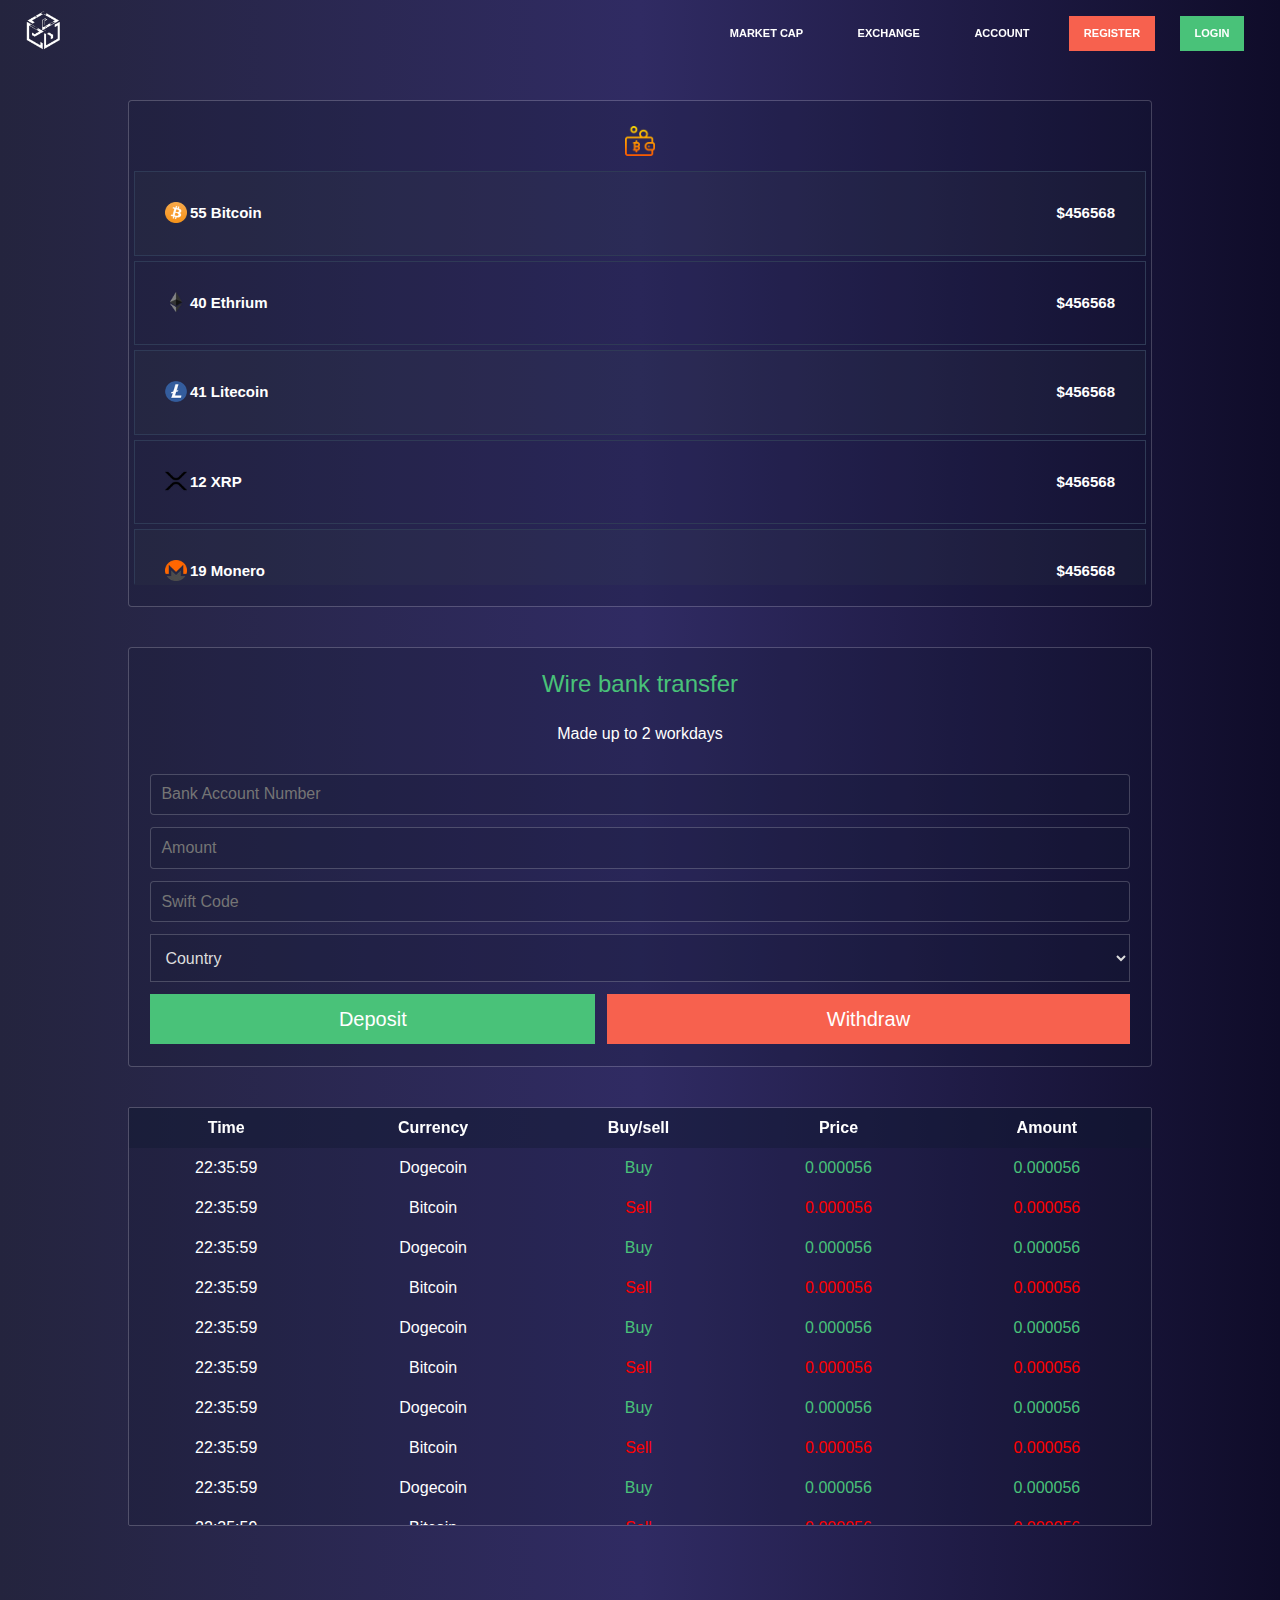
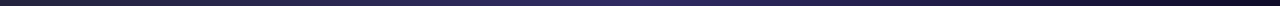
==== account.html @ e3008475 "Beta 1.4 - Optimization" ====
<!DOCTYPE html>
<html lang="en">

<head>
    <meta charset="UTF-8">
    <title>Kripto Account</title>
    <link rel="icon" href="images/logo-color.png">
    <link rel='stylesheet' href="css/main.css" type="text/css">

    <meta property="og:image" content="images/preview-account.png"/>
    <meta property="og:title" content="Kripto Account"/>
    <meta property="og:description" content="Trading Future"/>
    <meta property="og:url" content="https://fanglee2003.github.io/account"/>
</head>

<body>
<div id="loading">
    <img id="loading-image" src="images/loading.gif" alt="Loading..."/>
</div>

<nav class="nav-bar">
    <div class="nav-bar-left">
        <div class="logo">
            <a href="index.html">
                <img src="images/logo.png" alt="">
            </a>
        </div>
    </div>
    <div class="nav-bar-right">
        <ul>
            <li><a href="index.html">Market cap</a></li>
            <li><a href="exchange.html">Exchange</a></li>
            <li><a href="account.html">Account</a></li>
            <li class="nav-bar-red"><a href="register.html">register</a></li>
            <li class="nav-bar-green"><a href="login.html">login</a></li>
        </ul>
    </div>
</nav>

<!-- Main Content -->

<div class="flex-container">
    <div class="col-1-3 fadeInUp">
        <div class="form" style="padding: 5px;">
            <div class="text-center"><img src="images/wallet.png" class="wallet-icon" alt="wallet"></div>
            <!-- <form class="crypt-dash-search">
                <input type="search" placeholder="Search..." name="s" class="crypt-big-search">
                <button type="submit">
                    <i class="pe-7s-search"></i>
                </button>
            </form>
            -->
            <ul class="wallet-table scroll-table" style="border: none;">
                <li>
                    <a href="#bitcoin">
                        <img src="images/coins/btc.png" width="25" class="coin-icon"
                             alt="coin">55 Bitcoin <p class="float-right">$456568</p>
                    </a>
                </li>
                <li>
                    <a href="#ethrium">
                        <img src="images/coins/eth.png" width="25" class="coin-icon"
                             alt="coin">40 Ethrium <p class="float-right">$456568</p>
                    </a>
                </li>
                <li>
                    <a href="#litecoin">
                        <img src="images/coins/ltc.png" width="25" class="coin-icon"
                             alt="coin">41 Litecoin <p class="float-right">$456568</p>
                    </a>
                </li>
                <li>
                    <a href="#xrp">
                        <img src="images/coins/xrp.png" width="25" class="coin-icon"
                             alt="coin">12 XRP <p class="float-right">$456568</p>
                    </a>
                </li>
                <li>
                    <a href="#monero">
                        <img src="images/coins/monero.png" width="25" class="coin-icon"
                             alt="coin">19 Monero <p class="float-right">$456568</p>
                    </a>
                </li>
                <li>
                    <a href="#zilliqua">
                        <img src="images/coins/zil.png" width="25" class="coin-icon"
                             alt="coin">24 Zilliqua <p class="float-right">$456568</p>
                    </a>
                </li>
                <li>
                    <a href="#dash">
                        <img src="images/coins/dash.png" width="25" class="coin-icon"
                             alt="coin">33 Dash <p class="float-right">$456568</p>
                    </a>
                </li>
            </ul>
        </div>
    </div>
    <div class="col-1-3 text-center fadeInUp">
        <div class="form">
            <table>
                <tr>
                    <th colspan="2">
                        <h4 class="green-text">Wire bank transfer</h4>
                    </th>
                </tr>
                <tr>
                    <td colspan="2">
                        <p> Made up to 2 workdays</p>
                    </td>
                </tr>
                <tr>
                    <td colspan="2">
                        <input type="text" placeholder="Bank Account Number" name="bank-account">
                    </td>
                </tr>
                <tr>
                    <td colspan="2">
                        <input type="text" placeholder="Amount" name="amount">
                    </td>
                </tr>
                <tr>
                    <td colspan="2">
                        <input type="text" placeholder="Swift Code" name="swift">
                    </td>
                </tr>
                <tr>
                    <td colspan="2">
                        <select>
                            <option>Country</option>
                            <option>Viet Nam</option>
                            <option>United States</option>
                            <option>Japan</option>
                            <option>Singapore</option>
                            <option>United States</option>
                        </select>
                    </td>
                </tr>
                <tr>
                    <td>
                        <a href="" class="button-green">Deposit</a>
                    </td>
                    <td>
                        <a href="" class="button-red">Withdraw</a>
                    </td>
                </tr>
            </table>
        </div>
    </div>
    <div class="col-1-3 fadeInUp">
        <div class="scroll-table">
            <table class="history-table">
                <thead>
                <tr>
                    <th scope="col">Time</th>
                    <th scope="col">Currency</th>
                    <th scope="col">Buy/sell</th>
                    <th scope="col">Price</th>
                    <th scope="col">Amount</th>
                </tr>
                </thead>
                <tbody>
                <tr>
                    <td>22:35:59</td>
                    <td>Dogecoin</td>
                    <td class="green-text">Buy</td>
                    <td class="green-text">0.000056</td>
                    <td class="green-text">0.000056</td>
                </tr>
                <tr>
                    <td>22:35:59</td>
                    <td>Bitcoin</td>
                    <td class="red-text">Sell</td>
                    <td class="red-text">0.000056</td>
                    <td class="red-text">0.000056</td>
                </tr>
                <tr>
                    <td>22:35:59</td>
                    <td>Dogecoin</td>
                    <td class="green-text">Buy</td>
                    <td class="green-text">0.000056</td>
                    <td class="green-text">0.000056</td>
                </tr>
                <tr>
                    <td>22:35:59</td>
                    <td>Bitcoin</td>
                    <td class="red-text">Sell</td>
                    <td class="red-text">0.000056</td>
                    <td class="red-text">0.000056</td>
                </tr>
                <tr>
                    <td>22:35:59</td>
                    <td>Dogecoin</td>
                    <td class="green-text">Buy</td>
                    <td class="green-text">0.000056</td>
                    <td class="green-text">0.000056</td>
                </tr>
                <tr>
                    <td>22:35:59</td>
                    <td>Bitcoin</td>
                    <td class="red-text">Sell</td>
                    <td class="red-text">0.000056</td>
                    <td class="red-text">0.000056</td>
                </tr>
                <tr>
                    <td>22:35:59</td>
                    <td>Dogecoin</td>
                    <td class="green-text">Buy</td>
                    <td class="green-text">0.000056</td>
                    <td class="green-text">0.000056</td>
                </tr>
                <tr>
                    <td>22:35:59</td>
                    <td>Bitcoin</td>
                    <td class="red-text">Sell</td>
                    <td class="red-text">0.000056</td>
                    <td class="red-text">0.000056</td>
                </tr>
                <tr>
                    <td>22:35:59</td>
                    <td>Dogecoin</td>
                    <td class="green-text">Buy</td>
                    <td class="green-text">0.000056</td>
                    <td class="green-text">0.000056</td>
                </tr>
                <tr>
                    <td>22:35:59</td>
                    <td>Bitcoin</td>
                    <td class="red-text">Sell</td>
                    <td class="red-text">0.000056</td>
                    <td class="red-text">0.000056</td>
                </tr>
                <tr>
                    <td>22:35:59</td>
                    <td>Dogecoin</td>
                    <td class="green-text">Buy</td>
                    <td class="green-text">0.000056</td>
                    <td class="green-text">0.000056</td>
                </tr>
                </tbody>
            </table>
        </div>
    </div>
</div>

<script src="bootstrap/js/bootstrap.bundle.js"></script>
<script src="bootstrap/js/bootstrap.js"></script>
<script src="js/jquery.js"></script>
<script src="js/chart.min.js"></script>
<script src="js/line-chart.js"></script>
<script src="js/loading.js"></script>

</body>

</html>
---- css/main.css ----
@import url(src/style.css);
@import url(src/navbar.css);
@import url(src/3Dcarousel.css);
@import url(src/form.css);
@import url(src/table.css);
@import url(src/chart.css);
@import url(src/button.css);
@import url(src/icons.css);
@import url(../bootstrap/css/bootstrap.min.css);
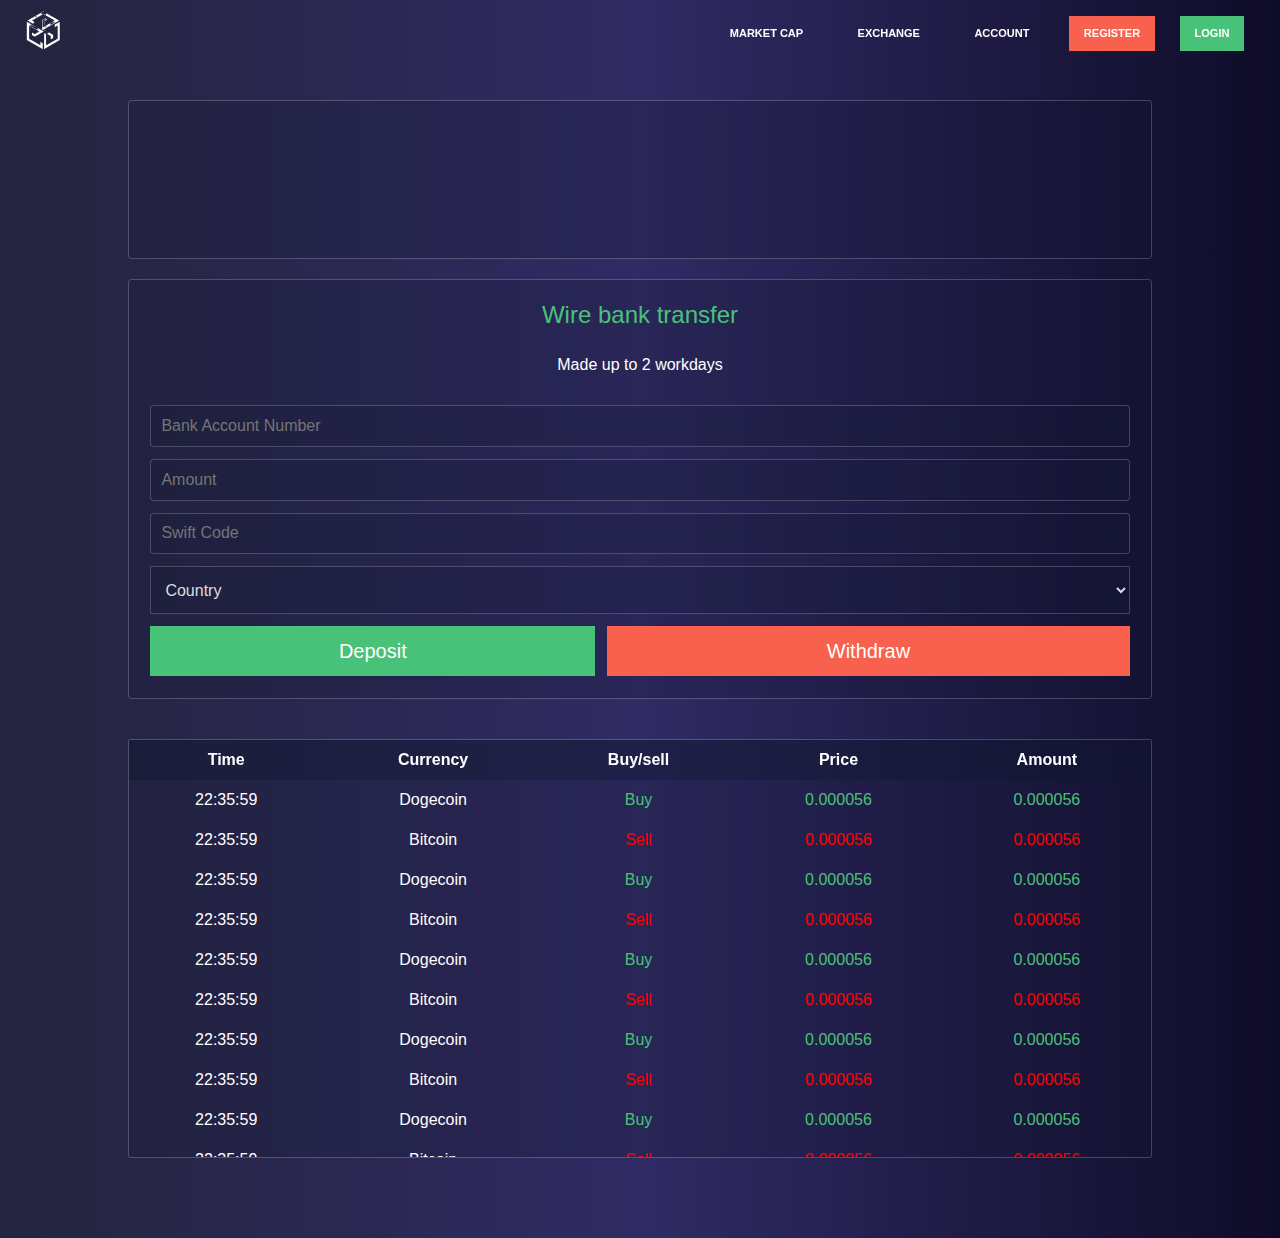
==== commit ee68d37f: "Version 1.5 - More statistics charts" ====
--- a/account.html
+++ b/account.html
@@ -41,61 +41,11 @@
 
 <div class="flex-container">
     <div class="col-1-3 fadeInUp">
-        <div class="form" style="padding: 5px;">
-            <div class="text-center"><img src="images/wallet.png" class="wallet-icon" alt="wallet"></div>
-            <!-- <form class="crypt-dash-search">
-                <input type="search" placeholder="Search..." name="s" class="crypt-big-search">
-                <button type="submit">
-                    <i class="pe-7s-search"></i>
-                </button>
-            </form>
-            -->
-            <ul class="wallet-table scroll-table" style="border: none;">
-                <li>
-                    <a href="#bitcoin">
-                        <img src="images/coins/btc.png" width="25" class="coin-icon"
-                             alt="coin">55 Bitcoin <p class="float-right">$456568</p>
-                    </a>
-                </li>
-                <li>
-                    <a href="#ethrium">
-                        <img src="images/coins/eth.png" width="25" class="coin-icon"
-                             alt="coin">40 Ethrium <p class="float-right">$456568</p>
-                    </a>
-                </li>
-                <li>
-                    <a href="#litecoin">
-                        <img src="images/coins/ltc.png" width="25" class="coin-icon"
-                             alt="coin">41 Litecoin <p class="float-right">$456568</p>
-                    </a>
-                </li>
-                <li>
-                    <a href="#xrp">
-                        <img src="images/coins/xrp.png" width="25" class="coin-icon"
-                             alt="coin">12 XRP <p class="float-right">$456568</p>
-                    </a>
-                </li>
-                <li>
-                    <a href="#monero">
-                        <img src="images/coins/monero.png" width="25" class="coin-icon"
-                             alt="coin">19 Monero <p class="float-right">$456568</p>
-                    </a>
-                </li>
-                <li>
-                    <a href="#zilliqua">
-                        <img src="images/coins/zil.png" width="25" class="coin-icon"
-                             alt="coin">24 Zilliqua <p class="float-right">$456568</p>
-                    </a>
-                </li>
-                <li>
-                    <a href="#dash">
-                        <img src="images/coins/dash.png" width="25" class="coin-icon"
-                             alt="coin">33 Dash <p class="float-right">$456568</p>
-                    </a>
-                </li>
-            </ul>
-        </div>
-    </div>
+        <div class="doughnut-chart">
+            <canvas id="doughnut-canvas"></canvas>
+        </div>
+    </div>
+
     <div class="col-1-3 text-center fadeInUp">
         <div class="form">
             <table>
@@ -243,13 +193,11 @@
     </div>
 </div>
 
-<script src="bootstrap/js/bootstrap.bundle.js"></script>
-<script src="bootstrap/js/bootstrap.js"></script>
 <script src="js/jquery.js"></script>
 <script src="js/chart.min.js"></script>
 <script src="js/line-chart.js"></script>
+<script src="js/doughnut-chart.js"></script>
 <script src="js/loading.js"></script>
 
 </body>
-
 </html>
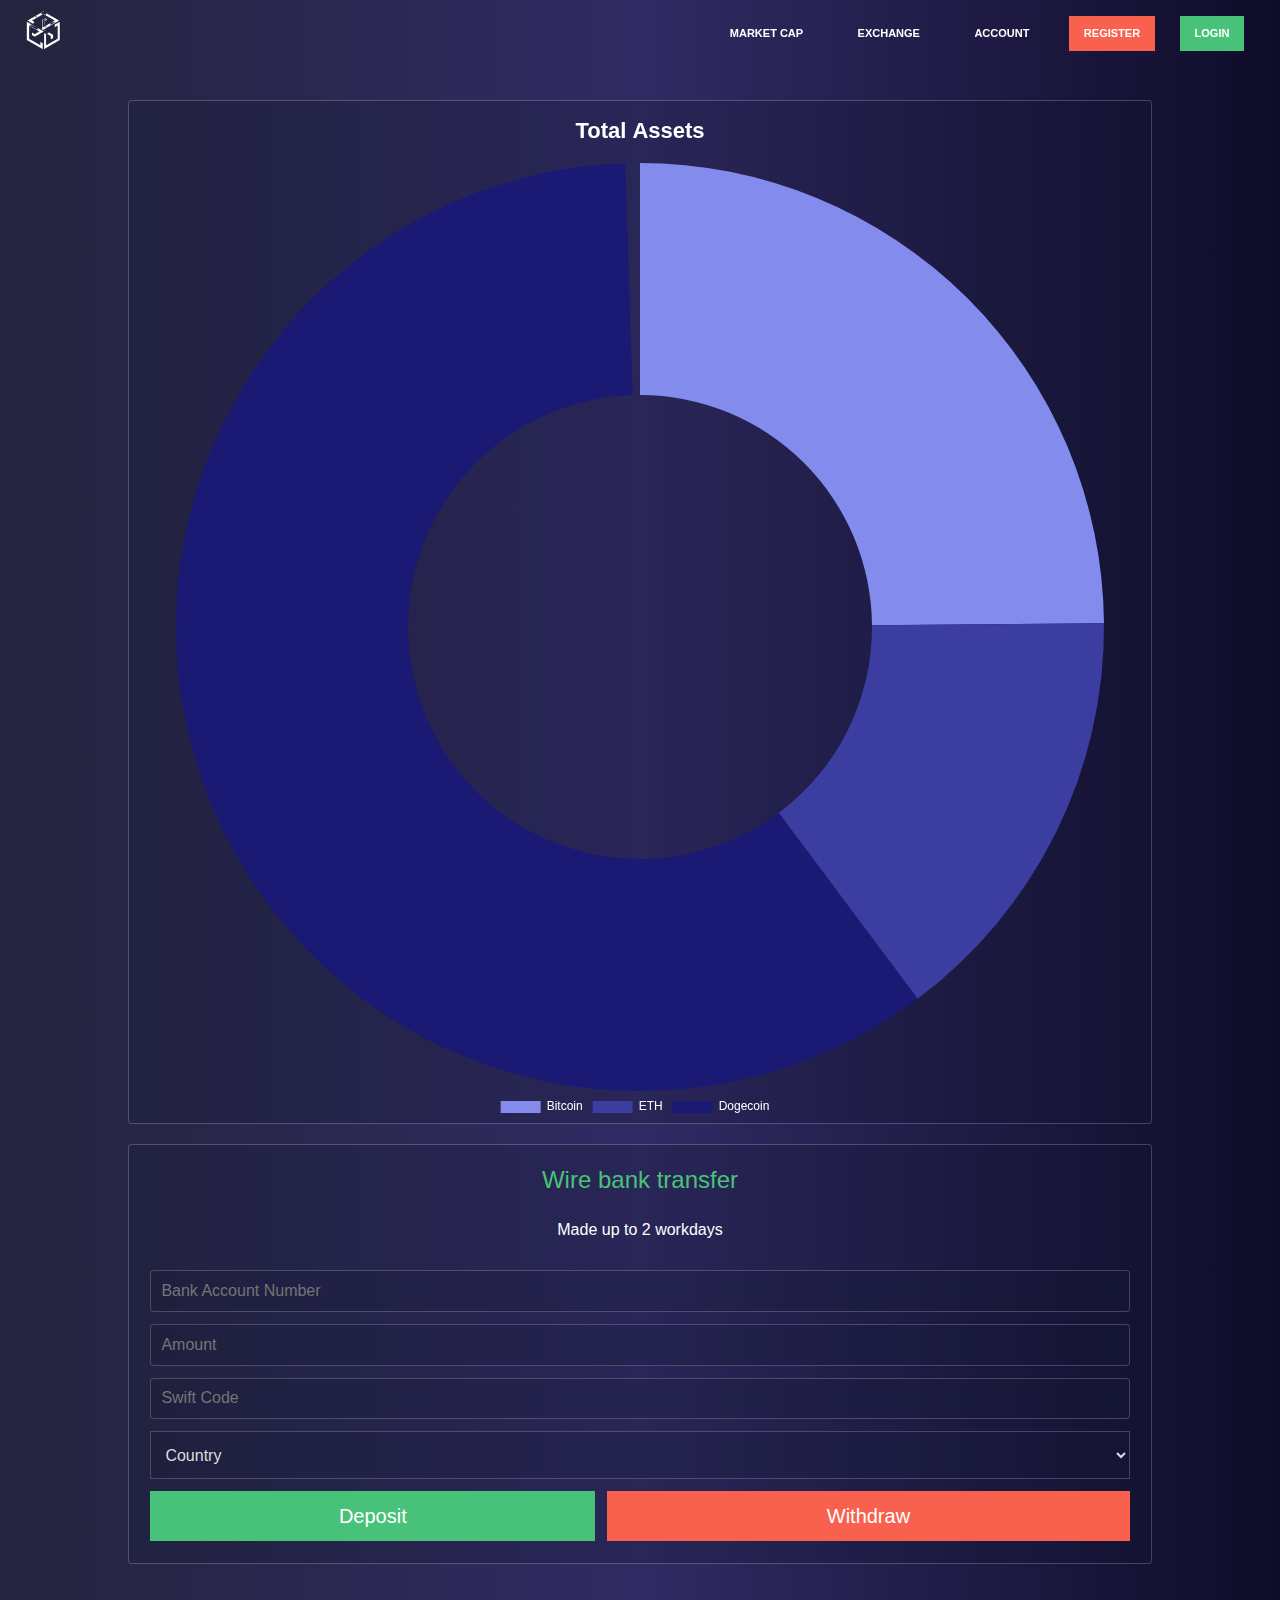
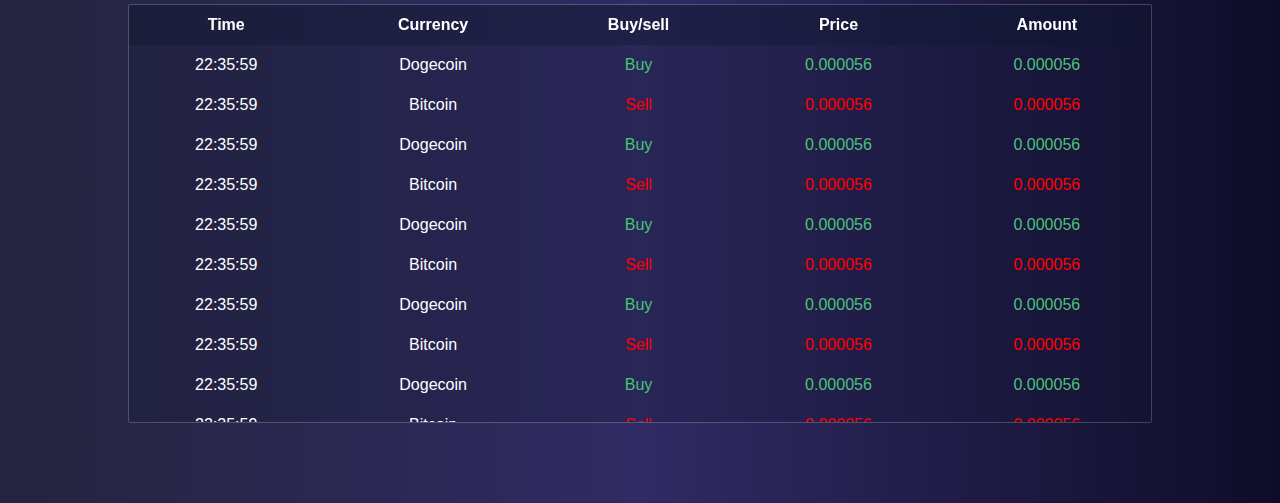
==== commit dfe582c6: "Version 1.5 - More statistics charts" ====
--- a/account.html
+++ b/account.html
@@ -7,7 +7,7 @@
     <link rel="icon" href="images/logo-color.png">
     <link rel='stylesheet' href="css/main.css" type="text/css">
 
-    <meta property="og:image" content="images/preview-account.png"/>
+    <meta property="og:image" content="images/preview-account-new.png"/>
     <meta property="og:title" content="Kripto Account"/>
     <meta property="og:description" content="Trading Future"/>
     <meta property="og:url" content="https://fanglee2003.github.io/account"/>
@@ -194,7 +194,7 @@
 </div>
 
 <script src="js/jquery.js"></script>
-<script src="js/chart.min.js"></script>
+<script src="js/Chart.min.js"></script>
 <script src="js/line-chart.js"></script>
 <script src="js/doughnut-chart.js"></script>
 <script src="js/loading.js"></script>
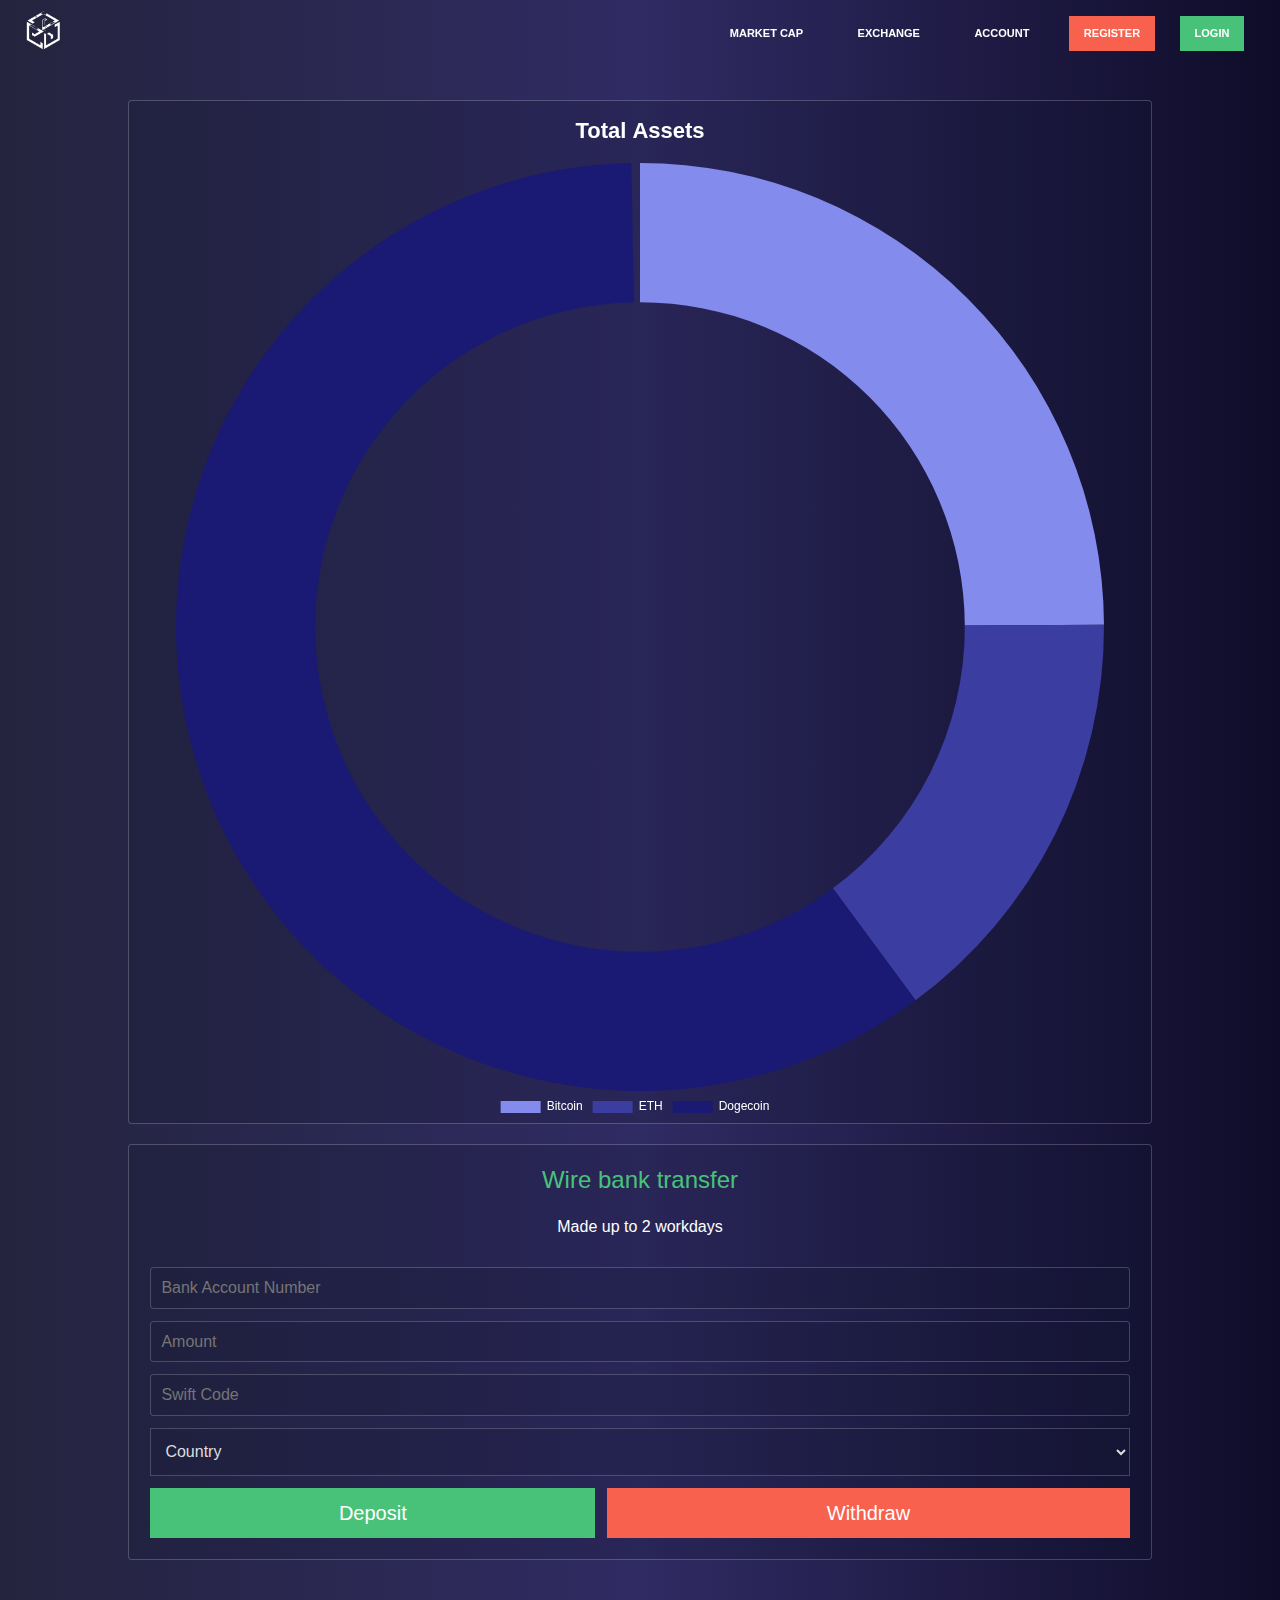
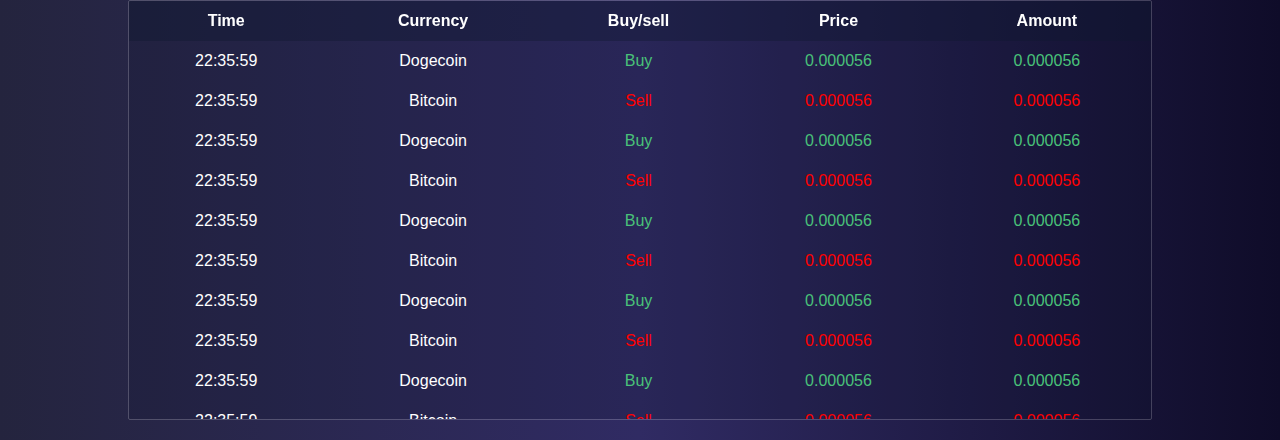
==== commit f75714ff: "Version 1.6 - Responsive for large screen devices" ====
--- a/account.html
+++ b/account.html
@@ -12,6 +12,15 @@
     <meta property="og:description" content="Trading Future"/>
     <meta property="og:url" content="https://fanglee2003.github.io/account"/>
 </head>
+
+<style>
+    @media screen and (min-width: 1400px) {
+        .flex-container {
+            width: 90rem;
+            margin: 10rem auto 20px;
+        }
+    }
+</style>
 
 <body>
 <div id="loading">
--- a/css/main.css
+++ b/css/main.css
@@ -1,6 +1,6 @@
 @import url(src/style.css);
 @import url(src/navbar.css);
-@import url(src/3Dcarousel.css);
+@import url(src/ui.css);
 @import url(src/form.css);
 @import url(src/table.css);
 @import url(src/chart.css);
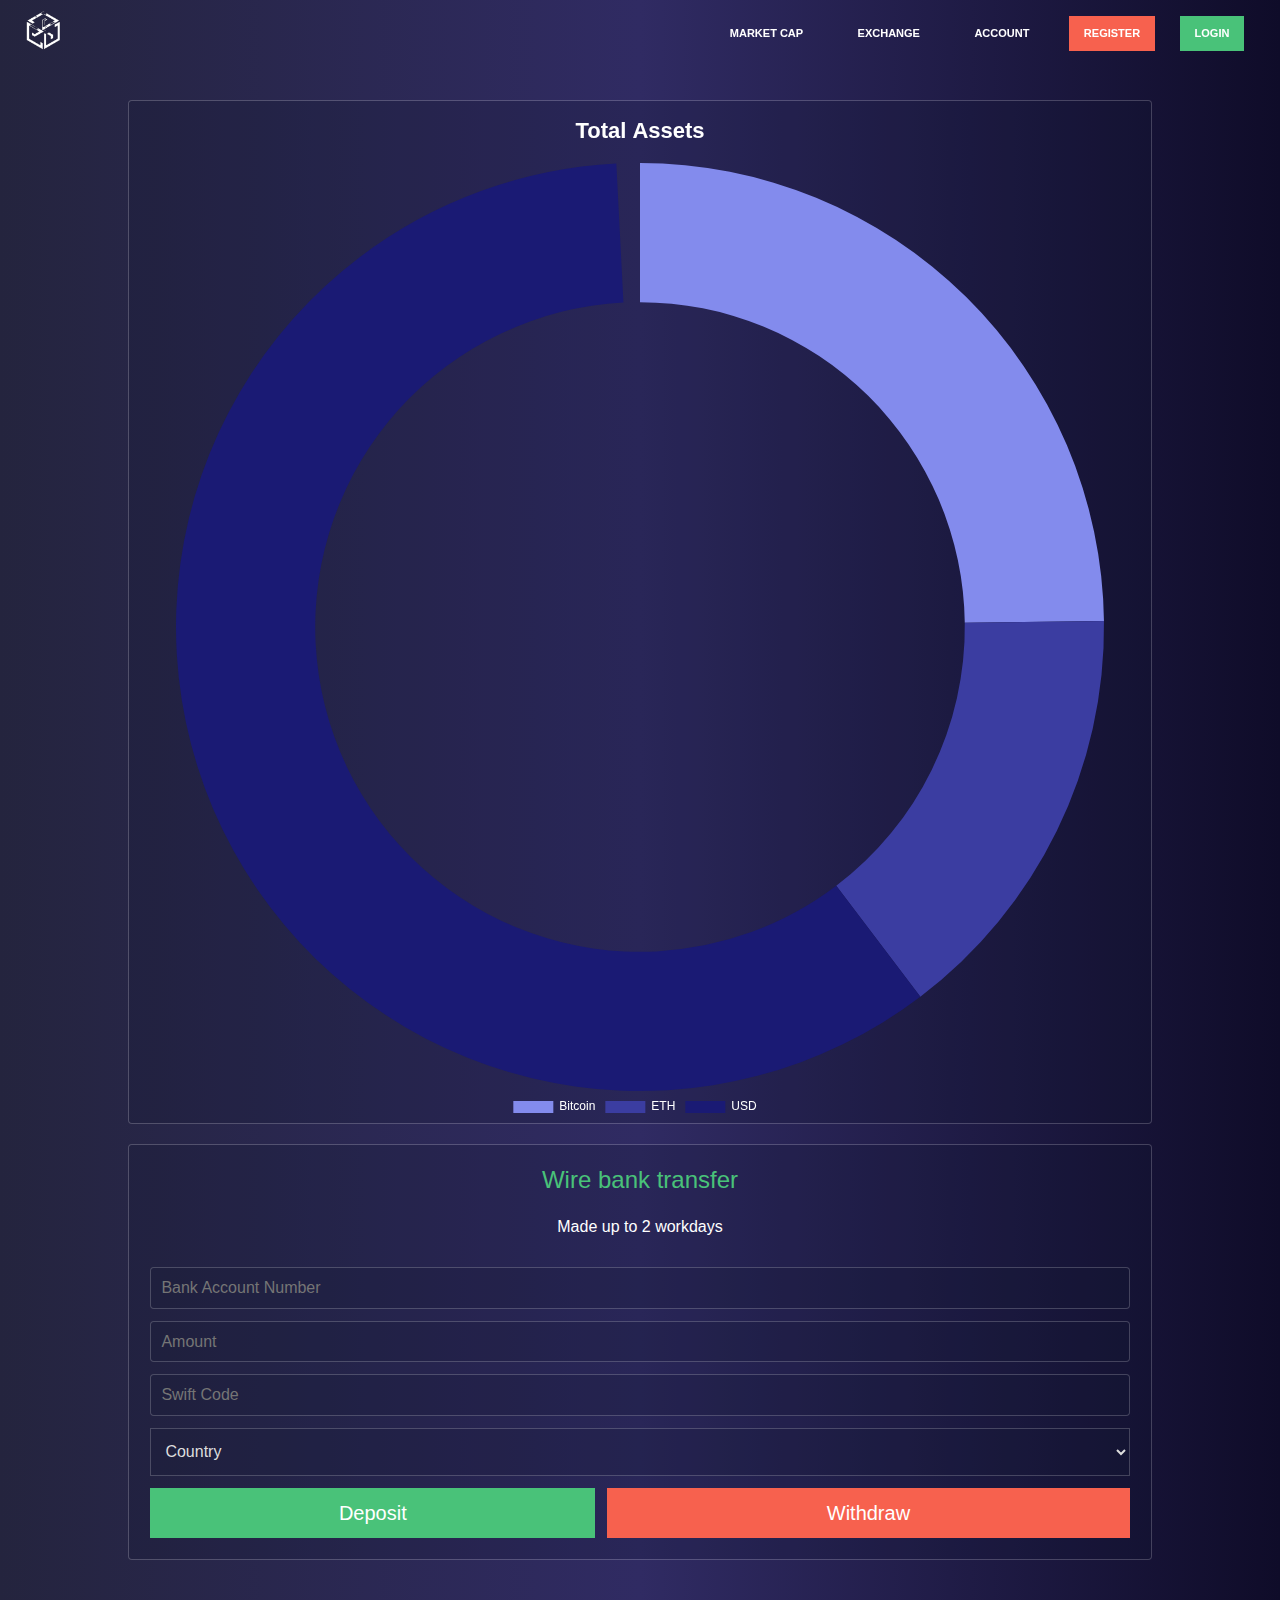
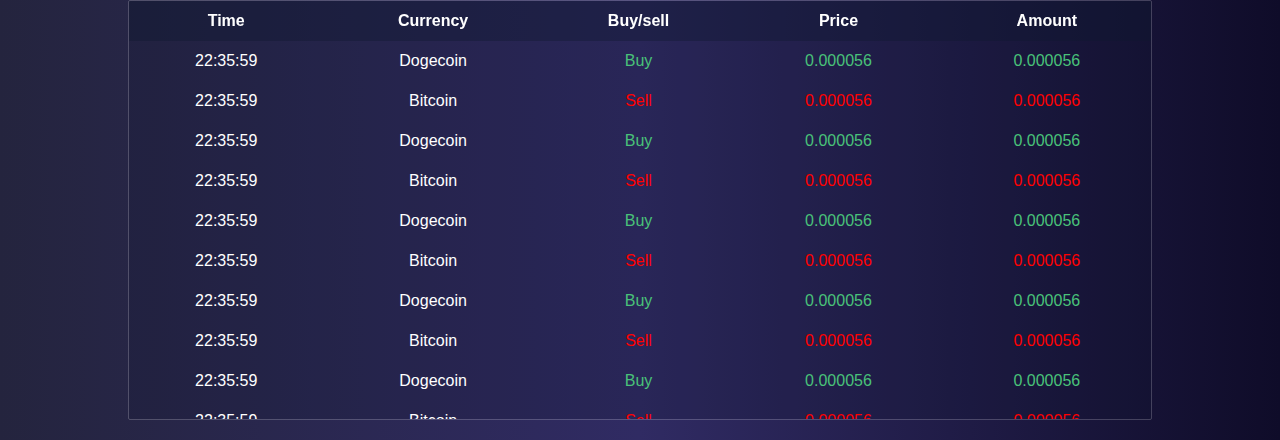
==== commit 482e4cfb: "Version 1.6 - Responsive for large screen devices" ====
--- a/account.html
+++ b/account.html
@@ -14,6 +14,9 @@
 </head>
 
 <style>
+    .form input{
+        color: #fff;
+    }
     @media screen and (min-width: 1400px) {
         .flex-container {
             width: 90rem;
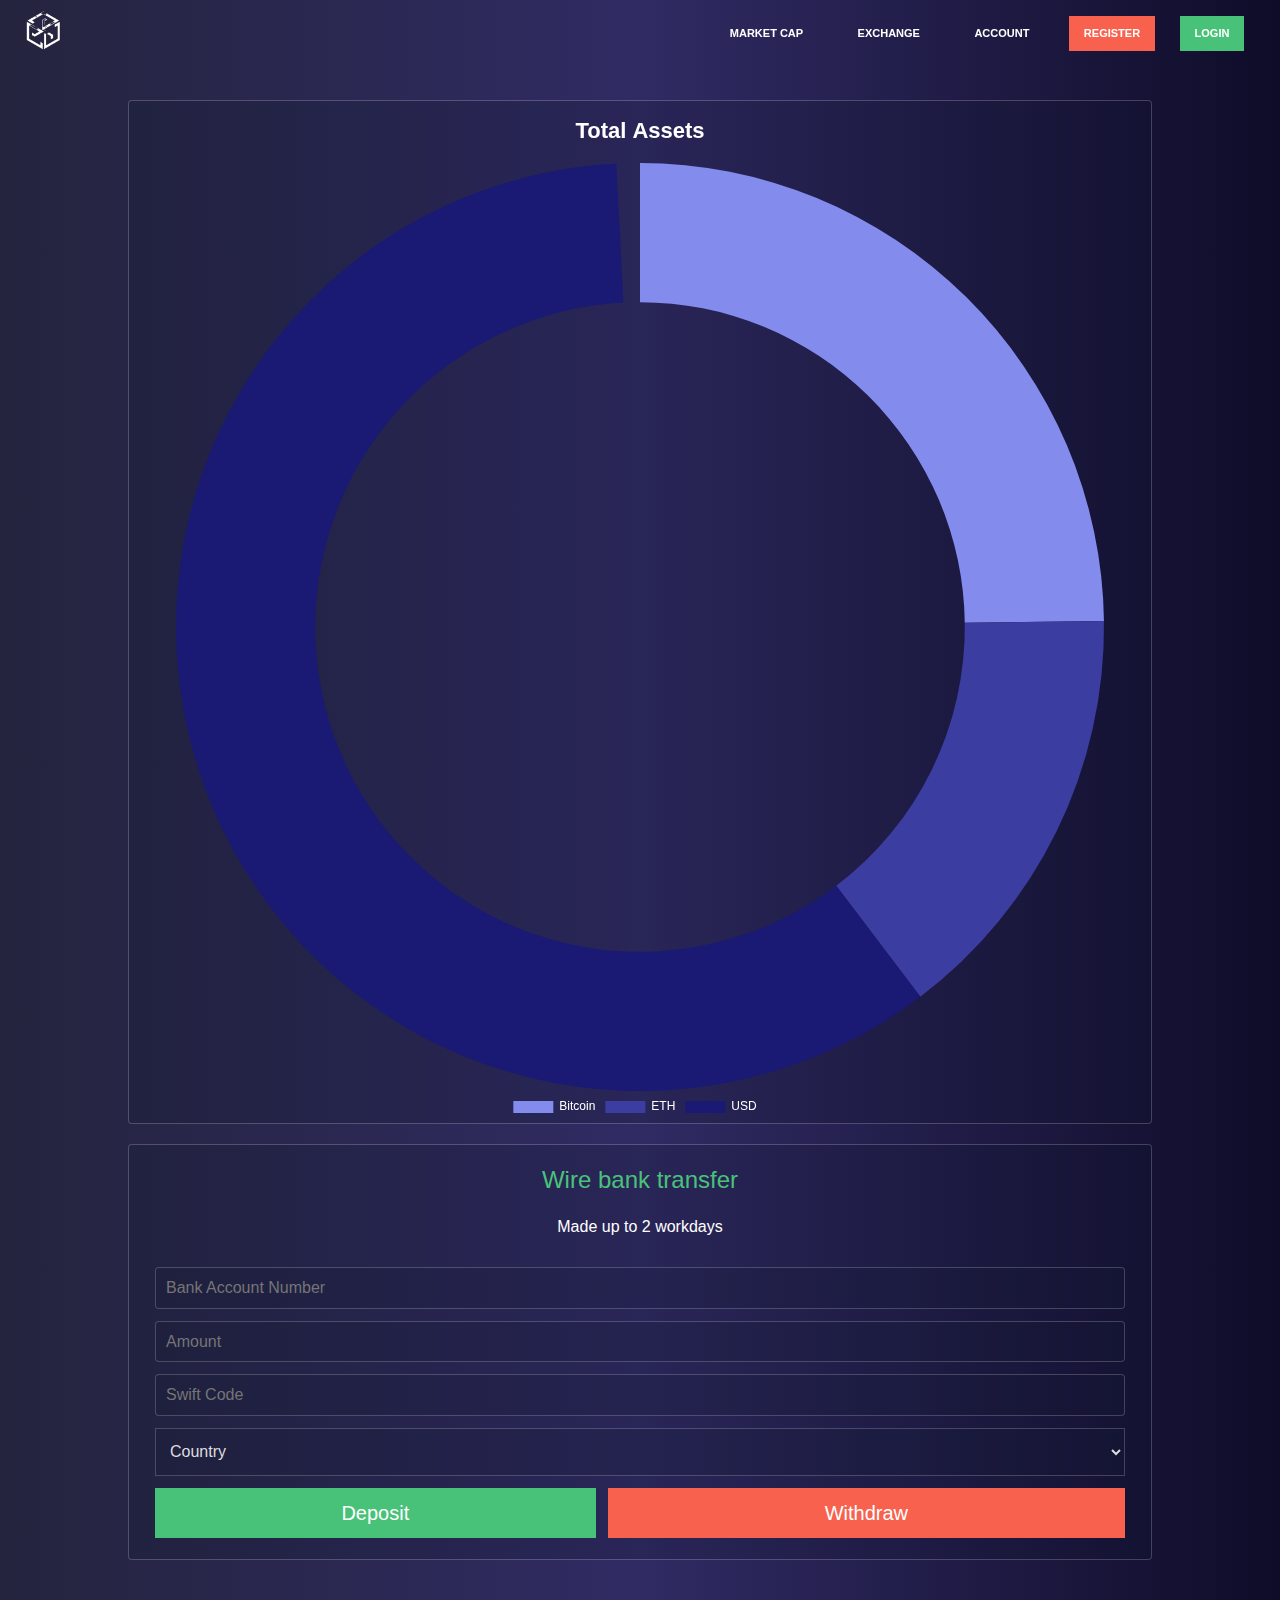
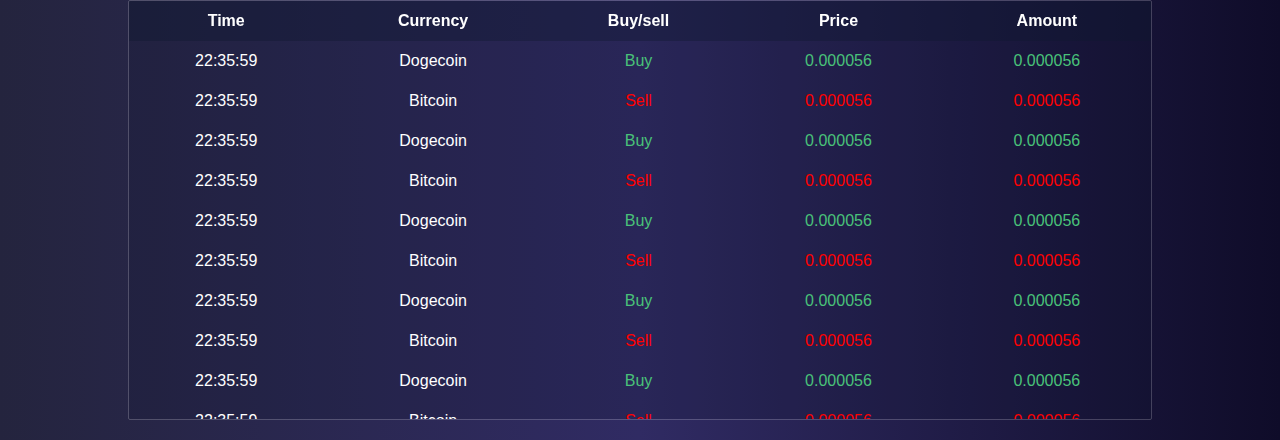
==== commit 7a7fd77c: "Version 1.9 - Improve responsive for small screen devices" ====
--- a/account.html
+++ b/account.html
@@ -7,6 +7,8 @@
     <link rel="icon" href="images/logo-color.png">
     <link rel='stylesheet' href="css/main.css" type="text/css">
 
+    <meta name="viewport" content="width=device-width, initial-scale=1">
+
     <meta property="og:image" content="images/preview-account-new.png"/>
     <meta property="og:title" content="Kripto Account"/>
     <meta property="og:description" content="Trading Future"/>
@@ -14,10 +16,10 @@
 </head>
 
 <style>
-    .form input{
+    .frame input{
         color: #fff;
     }
-    @media screen and (min-width: 1400px) {
+    @media screen and (min-width: 87.5em) {
         .flex-container {
             width: 90rem;
             margin: 10rem auto 20px;
@@ -47,6 +49,33 @@
             <li class="nav-bar-green"><a href="login.html">login</a></li>
         </ul>
     </div>
+    <label for="nav_mobile_input" class="nav_bar_btn">
+        <svg xmlns="http://www.w3.org/2000/svg" viewBox="0 0 448 512">
+            <path d="M0 96C0 78.33 14.33 64 32 64H416C433.7 64 448 78.33 448 96C448 113.7 433.7 128 416 128H32C14.33 128 0 113.7 0 96zM0 256C0 238.3 14.33 224 32 224H416C433.7 224 448 238.3 448 256C448 273.7 433.7 288 416 288H32C14.33 288 0 273.7 0 256zM416 448H32C14.33 448 0 433.7 0 416C0 398.3 14.33 384 32 384H416C433.7 384 448 398.3 448 416C448 433.7 433.7 448 416 448z"
+                  style="fill: #fff"/>
+        </svg>
+    </label>
+
+    <input type="checkbox" hidden name="" class="nav_input" id="nav_mobile_input">
+
+    <label for="nav_mobile_input" class="nav_overlay"></label>
+
+    <div class="nav-bar-right-mobile">
+        <label for="nav_mobile_input" class="nav_mobile_close">
+            <svg xmlns="http://www.w3.org/2000/svg" viewBox="0 0 320 512">
+                <path d="M310.6 361.4c12.5 12.5 12.5 32.75 0 45.25C304.4 412.9 296.2 416 288 416s-16.38-3.125-22.62-9.375L160 301.3L54.63 406.6C48.38 412.9 40.19 416 32 416S15.63 412.9 9.375 406.6c-12.5-12.5-12.5-32.75 0-45.25l105.4-105.4L9.375 150.6c-12.5-12.5-12.5-32.75 0-45.25s32.75-12.5 45.25 0L160 210.8l105.4-105.4c12.5-12.5 32.75-12.5 45.25 0s12.5 32.75 0 45.25l-105.4 105.4L310.6 361.4z"/>
+            </svg>
+        </label>
+        <ul class="nav_mobile_list">
+            <li><a href="index.html" class="nav_mobile_link">Market cap</a></li>
+            <!--            <li><a href="news.html" class="nav_mobile_link">News</a></li>-->
+
+            <li><a href="exchange.html" class="nav_mobile_link">Exchange</a></li>
+            <li><a href="account.html" class="nav_mobile_link">Account</a></li>
+            <li><a href="register.html" class="nav_mobile_link">Register</a></li>
+            <li><a href="login.html" class="nav_mobile_link">Login</a></li>
+        </ul>
+    </div>
 </nav>
 
 <!-- Main Content -->
@@ -59,7 +88,7 @@
     </div>
 
     <div class="col-1-3 text-center fadeInUp">
-        <div class="form">
+        <div class="frame">
             <table>
                 <tr>
                     <th colspan="2">
--- a/css/main.css
+++ b/css/main.css
@@ -1,9 +1,11 @@
 @import url(src/style.css);
 @import url(src/navbar.css);
 @import url(src/ui.css);
+@import url(src/frame.css);
 @import url(src/form.css);
 @import url(src/table.css);
 @import url(src/chart.css);
 @import url(src/button.css);
 @import url(src/icons.css);
+@import url(src/responsive.css);
 @import url(../bootstrap/css/bootstrap.min.css);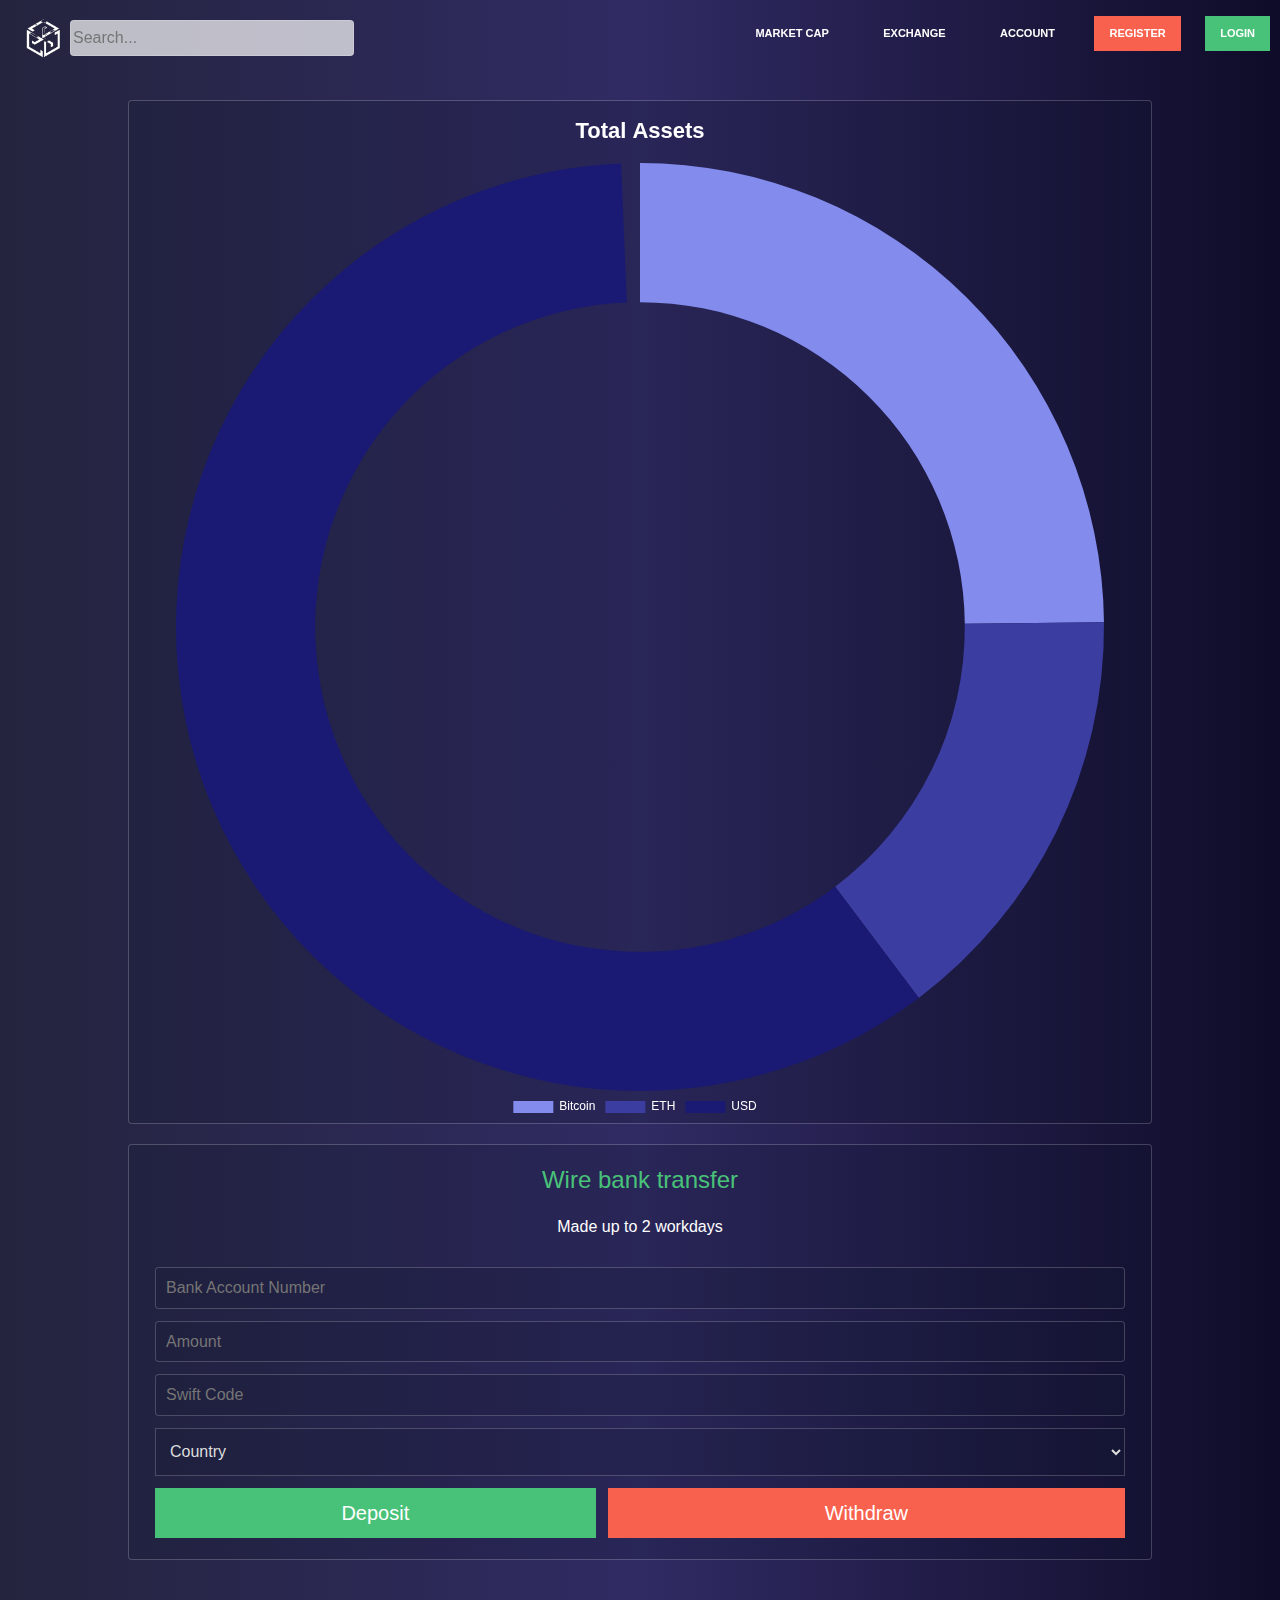
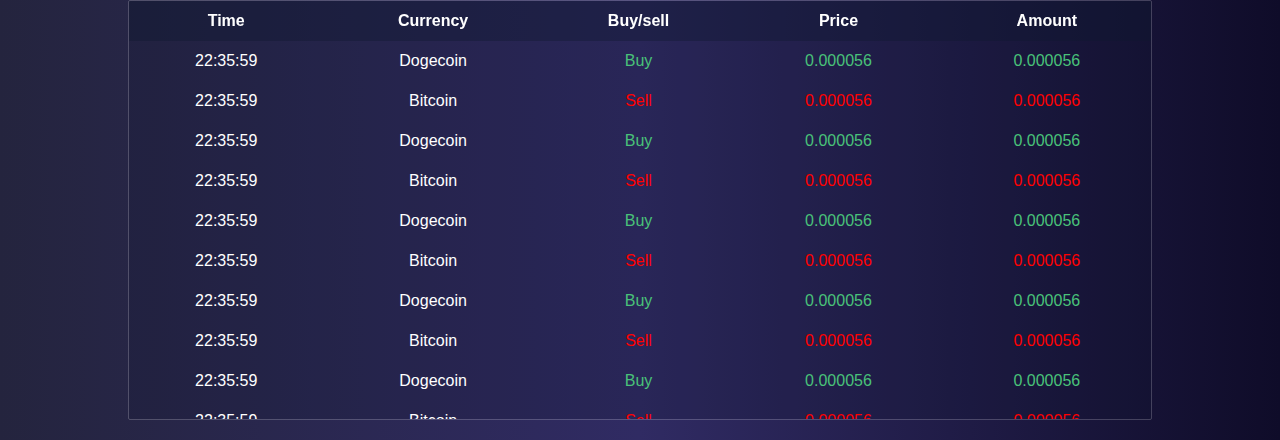
==== commit 709309b0: "Version 2.0 - Added search bar" ====
--- a/account.html
+++ b/account.html
@@ -38,6 +38,8 @@
             <a href="index.html">
                 <img src="images/logo.png" alt="">
             </a>
+
+            <input type="text" placeholder="Search...">
         </div>
     </div>
     <div class="nav-bar-right">
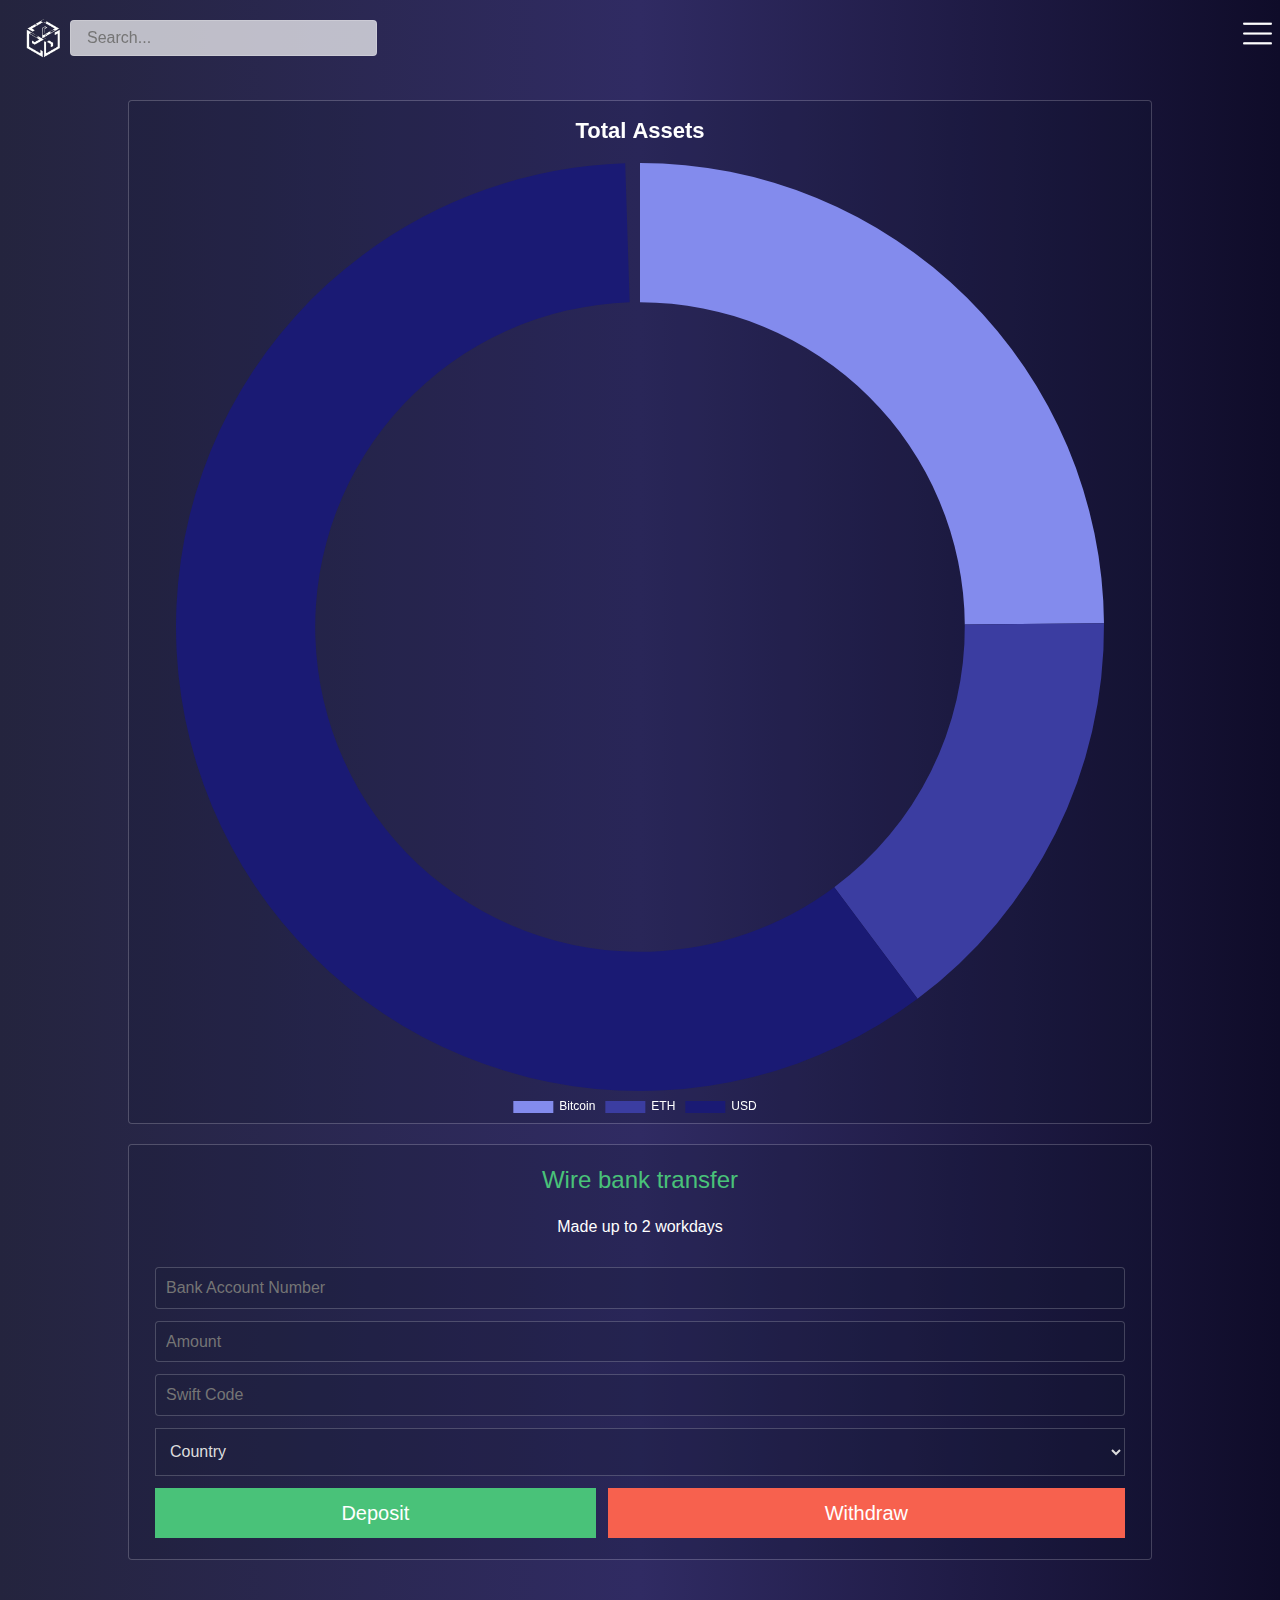
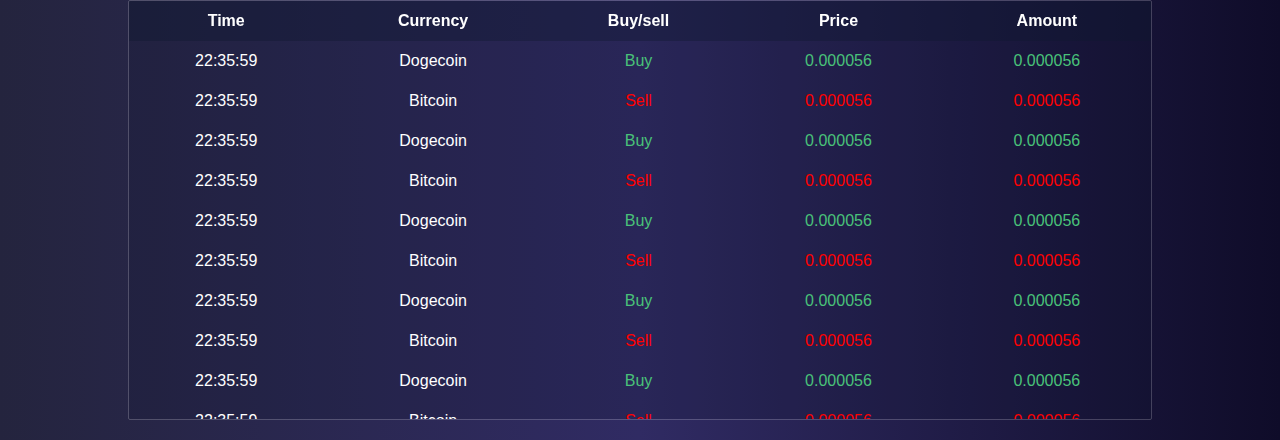
==== commit d6454d33: "Version 2.1 - Added mobile navbar" ====
--- a/account.html
+++ b/account.html
@@ -9,16 +9,17 @@
 
     <meta name="viewport" content="width=device-width, initial-scale=1">
 
-    <meta property="og:image" content="images/preview-account-new.png"/>
+    <meta property="og:image" content="images/preview/preview-account-new.png"/>
     <meta property="og:title" content="Kripto Account"/>
     <meta property="og:description" content="Trading Future"/>
     <meta property="og:url" content="https://fanglee2003.github.io/account"/>
 </head>
 
 <style>
-    .frame input{
+    .frame input {
         color: #fff;
     }
+
     @media screen and (min-width: 87.5em) {
         .flex-container {
             width: 90rem;
@@ -51,32 +52,26 @@
             <li class="nav-bar-green"><a href="login.html">login</a></li>
         </ul>
     </div>
-    <label for="nav_mobile_input" class="nav_bar_btn">
-        <svg xmlns="http://www.w3.org/2000/svg" viewBox="0 0 448 512">
-            <path d="M0 96C0 78.33 14.33 64 32 64H416C433.7 64 448 78.33 448 96C448 113.7 433.7 128 416 128H32C14.33 128 0 113.7 0 96zM0 256C0 238.3 14.33 224 32 224H416C433.7 224 448 238.3 448 256C448 273.7 433.7 288 416 288H32C14.33 288 0 273.7 0 256zM416 448H32C14.33 448 0 433.7 0 416C0 398.3 14.33 384 32 384H416C433.7 384 448 398.3 448 416C448 433.7 433.7 448 416 448z"
-                  style="fill: #fff"/>
-        </svg>
-    </label>
-
-    <input type="checkbox" hidden name="" class="nav_input" id="nav_mobile_input">
-
-    <label for="nav_mobile_input" class="nav_overlay"></label>
-
-    <div class="nav-bar-right-mobile">
-        <label for="nav_mobile_input" class="nav_mobile_close">
-            <svg xmlns="http://www.w3.org/2000/svg" viewBox="0 0 320 512">
-                <path d="M310.6 361.4c12.5 12.5 12.5 32.75 0 45.25C304.4 412.9 296.2 416 288 416s-16.38-3.125-22.62-9.375L160 301.3L54.63 406.6C48.38 412.9 40.19 416 32 416S15.63 412.9 9.375 406.6c-12.5-12.5-12.5-32.75 0-45.25l105.4-105.4L9.375 150.6c-12.5-12.5-12.5-32.75 0-45.25s32.75-12.5 45.25 0L160 210.8l105.4-105.4c12.5-12.5 32.75-12.5 45.25 0s12.5 32.75 0 45.25l-105.4 105.4L310.6 361.4z"/>
-            </svg>
+    <div class="nav-mobile">
+        <label class="nav-mobile-button" for="nav-mobile-input">
+            <img src="./images/open.png" alt="open">
         </label>
-        <ul class="nav_mobile_list">
-            <li><a href="index.html" class="nav_mobile_link">Market cap</a></li>
-            <!--            <li><a href="news.html" class="nav_mobile_link">News</a></li>-->
-
-            <li><a href="exchange.html" class="nav_mobile_link">Exchange</a></li>
-            <li><a href="account.html" class="nav_mobile_link">Account</a></li>
-            <li><a href="register.html" class="nav_mobile_link">Register</a></li>
-            <li><a href="login.html" class="nav_mobile_link">Login</a></li>
-        </ul>
+
+        <input type="checkbox" id="nav-mobile-input">
+
+        <div class="nav-mobile-content">
+            <label class="nav-mobile-button" for="nav-mobile-input">
+                <img src="./images/close.png" alt="close" style="top: 1rem;">
+            </label>
+            <ul>
+                <li><a href="index.html">Market cap</a></li>
+                <!-- <li><a href="news.html">News</a></li>-->
+                <li><a href="exchange.html">Exchange</a></li>
+                <li><a href="account.html">Account</a></li>
+                <li><a href="register.html">Register</a></li>
+                <li><a href="login.html">Login</a></li>
+            </ul>
+        </div>
     </div>
 </nav>
 
--- a/css/main.css
+++ b/css/main.css
@@ -7,5 +7,4 @@
 @import url(src/chart.css);
 @import url(src/button.css);
 @import url(src/icons.css);
-@import url(src/responsive.css);
 @import url(../bootstrap/css/bootstrap.min.css);